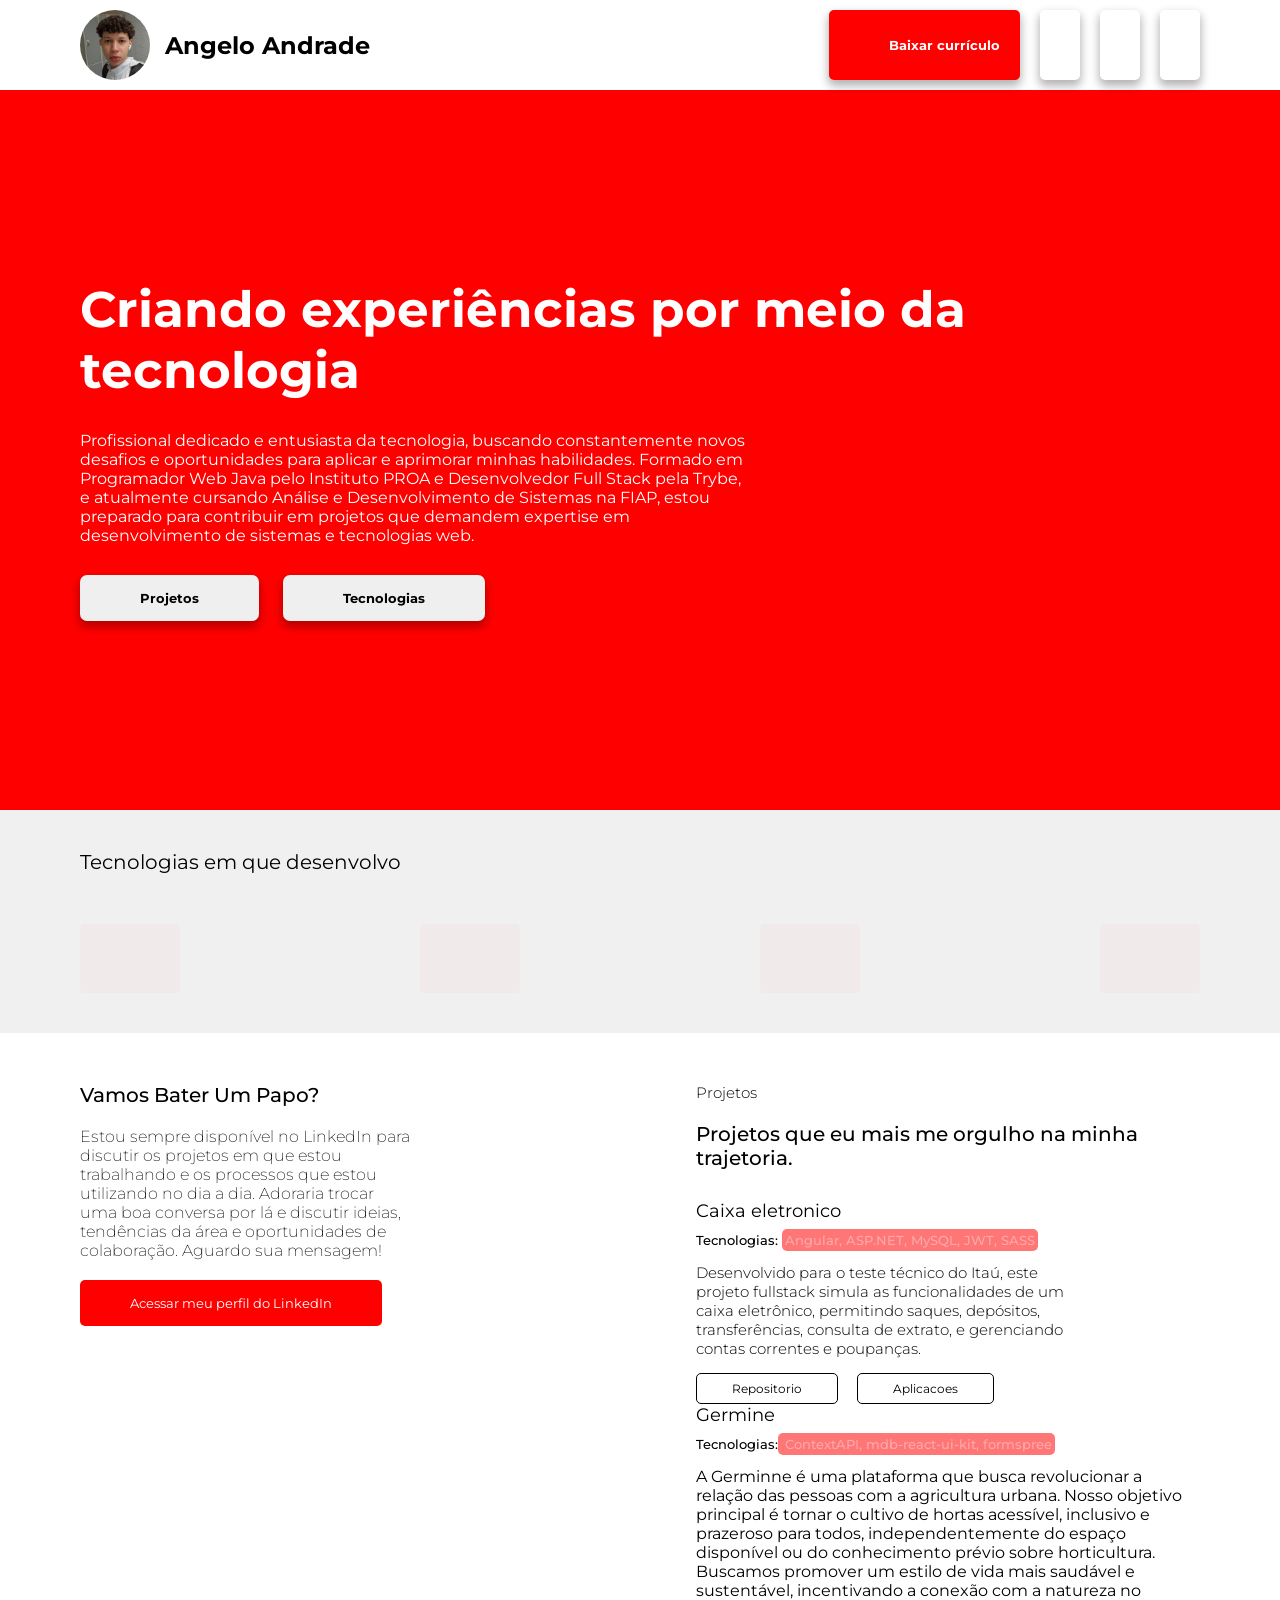
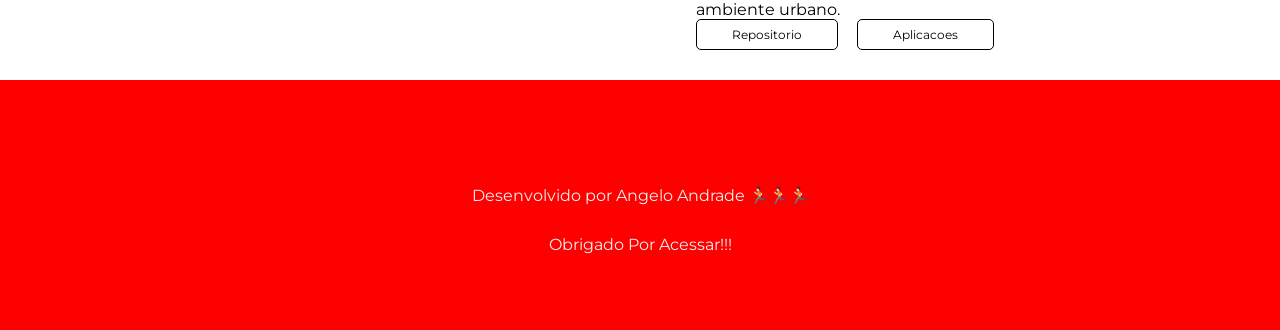
==== index.html @ 6af469f7 "Add files via upload" ====
<!DOCTYPE html>
<html lang="pt-br">
<head> 
  <meta charset="UTF-8">
  <meta name="viewport" content="width=device-width, initial-scale=1.0">
  <title>Angelo Portifolio</title>
  <link rel="shortcut icon" href="https://img.icons8.com/?size=100&id=38864&format=png&color=000000" type="">
  <style>
@import url('https://fonts.googleapis.com/css2?family=Montserrat:ital,wght@0,100..900;1,100..900&display=swap');
</style>
  <link rel="stylesheet" href="./style.css">
</head>

<body>
  <header>
    <div class="caixa-foto-nome">
      <img id="minha-foto" src="img.jpeg" alt="Foto de uma pessoa com fones e blusa branca">
      <h2>Angelo Andrade</h2>
    </div>

    <div class="caixa-botoes-header">
      <button id="botao-curriculo"><img src="https://img.icons8.com/?size=100&id=1395&format=png&color=000000" alt="">Baixar
        currículo</button>
      <button><img src="https://img.icons8.com/?size=100&id=16712&format=png&color=000000" alt=""></button>
      <button><img src="https://img.icons8.com/?size=100&id=447&format=png&color=000000" alt=""></button>
      <button><img src="https://img.icons8.com/?size=100&id=12598&format=png&color=000000" alt=""></button>
    </div>
  </header>

  <main>
    <section class="espacamento" id="banner">
      <h1>Criando experiências por meio da <br> tecnologia</h1>
      <p>Profissional dedicado e entusiasta da tecnologia, buscando constantemente novos desafios e oportunidades para aplicar e aprimorar minhas habilidades. Formado em Programador Web Java pelo Instituto PROA e Desenvolvedor Full Stack pela Trybe, e atualmente cursando Análise e Desenvolvimento de Sistemas na FIAP, estou preparado para contribuir em projetos que demandem expertise em desenvolvimento de sistemas e tecnologias web.</p>
      <div>

        <button>Projetos</button>
        <button>Tecnologias</button>

      </div>
    </section>

    <section class="espacamento" id="tecnologias">
      <h3>Tecnologias em que desenvolvo</h3>

      <div id="caixa-tecnologias">

        <div>
       <img src="https://img.icons8.com/?size=100&id=1043&format=png&color=000000" alt="">
       </div> 

       <div>
        <img src="https://img.icons8.com/?size=100&id=2572&format=png&color=000000" alt="">
       </div>

       <div>
        <img src="https://img.icons8.com/?size=100&id=eXVvv0ElyhQy&format=png&color=000000" alt="">
       </div>

       <div>
        <img src="https://img.icons8.com/?size=100&id=v551nqGeHhGn&format=png&color=000000" alt="">
       </div>

      </div>
    </section>



    <section class="espacamento" id="caixa-final">
      <div id="bater-papo">
        <h5>Vamos Bater Um Papo?</h5>
        <p>Estou sempre disponível no LinkedIn para discutir os projetos em que estou trabalhando e os processos que estou utilizando no dia a dia. Adoraria trocar uma boa conversa por lá e discutir ideias, tendências da área e oportunidades de colaboração. Aguardo sua mensagem!</p>
        <button>Acessar meu perfil do LinkedIn</button>
      </div>

      <div id="projetos">
        <h6>Projetos</h6>
        <h5>Projetos que eu mais me orgulho na minha trajetoria.</h5>

        <div class="card-projeto">
          <h6>Caixa eletronico</h6>
          <p class="texto-tecnologias">Tecnologias: <span>Angular, ASP.NET, MySQL, JWT, SASS</span></p>
          <p class="texto-descricao">Desenvolvido para o teste técnico do Itaú, este projeto fullstack simula as funcionalidades de um caixa eletrônico, permitindo saques, depósitos, transferências, consulta de extrato, e gerenciando contas correntes e poupanças.</p>

        <div>
          <button>Repositorio</button>
          <button>Aplicacoes</button>
        </div>

          <div>
          <h6>Germine</h6>
          <p class="texto-tecnologias">Tecnologias:<span> ContextAPI, mdb-react-ui-kit, formspree </span></p>
          <p>A Germinne é uma plataforma que busca revolucionar a relação das pessoas com a agricultura urbana. Nosso objetivo principal é tornar o cultivo de hortas acessível, inclusivo e prazeroso para todos, independentemente do espaço disponível ou do conhecimento prévio sobre horticultura. Buscamos promover um estilo de vida mais saudável e sustentável, incentivando a conexão com a natureza no ambiente urbano.</p>

        <div>
          <button>Repositorio</button>
          <button>Aplicacoes</button>
      </div>
    </section>
  </main>


  <footer>
    <img src="https://img.icons8.com/?size=100&id=99751&format=png&color=000000" alt="">

    <p>Desenvolvido por Angelo Andrade 🏃🏻🏃🏻🏃🏻</p>

    <p>Obrigado Por Acessar!!!</p>

  </footer>
</body>

</html>
---- style.css ----
* {
    padding: 0;
    margin: 0;
    font-family: "Montserrat", sans-serif;
}

/*-Comecando a estilizacao do header abaixo-*/
header {
    display: flex;
    justify-content: space-between;
    padding: 10px 80px;
}

#minha-foto {
    width: 70px;
    height: 70px;
    object-fit: cover;
    border-radius: 100%;
}

.caixa-foto-nome {
    display: flex;
    align-items: center;
    gap: 15px;
}

.caixa-botoes-header button img {
    width: 30px;
}

.caixa-botoes-header button {
    border: none;
    padding: 10px 20px;
    background-color: white;
    border-radius: 5px;
    -webkit-box-shadow: 0px 5px 10px 1px rgba(0,0,0,0.3); 
  box-shadow: 0px 5px 10px 1px rgba(0,0,0,0.3)
}

#botao-curriculo {
    background-color: red;
    color: white;
    font-weight: bold;
    display: flex;
    align-items: center;
    gap: 10px;
}

.caixa-botoes-header {
  display: flex;
  gap: 20px;
}

/*-Comecando o banner principal abaixo-*/
.espacamento {
    padding: 0px 80px;
}

#banner {
    /*-VH = View Height-*/
    height: 80vh;
    background-color: red;
    display: flex;
    flex-direction: column;
    justify-content: center;
    gap: 30px;
    color: white;
}

#banner h1 {
    font-size: 50px;
}

#banner p {
    width: 60%;
}


#banner button {
    border: none;
    padding: 15px 60px;
    border-radius: 7px;
    font-weight: bold;
    -webkit-box-shadow: 0px 5px 10px 1px rgba(0,0,0,0.3); 
    box-shadow: 0px 5px 10px 1px rgba(0,0,0,0.3);
    margin-right: 20px;
    transition: 0.3s ease;
}

#banner button:hover {
    cursor: pointer;
    transform: translateY(-5px) scale(1.05);
}

button:hover {
    cursor: pointer;
}

/*-iniciando o tecnologias abaixo-*/
#tecnologias {
    background-color: #F0F0F0;
    padding-top: 40px;
    padding-bottom: 40px;
}

#caixa-tecnologias {
    display: flex;
    justify-content: space-between;
}

#caixa-tecnologias div {
    background-color: rgb(240, 234, 234);
    padding: 25px 50px;
    border-radius: 5px;
}

#tecnologias h3 {
    margin-bottom: 50px;
    font-weight: normal;
    font-size: 20px;
}

/*-iniciando-o-caixa-final-abaixo-*/
#caixa-final {
    display: flex;
    margin-top: 50px;
    justify-content: space-between;
    margin-top: 50px;
}

#bater-papo {
    width: 35%;
}

#bater-papo  h5{
    font-size: 20px;
    font-weight: 500;
    margin-bottom: 20px;
}

#bater-papo p {
    width: 85%;
    font-weight: 200;
    margin-bottom: 20px;
}

#bater-papo button {
    border: none;
    background-color: red;
    padding: 15px 50px;
    border-radius: 5px;
    color: white;
}

#projetos > h6 {
    font-weight: 300;
    font-size: 15px;
    margin-bottom: 20px;
}

#projetos > h5 {
    font-size: 20px;
    font-weight: 500;
    margin-bottom: 30px;
}

#projetos {
    width: 45%;
}

.card-projeto h6 {
    font-size: 18px;
    font-weight: 400;
    margin-bottom: 10px;
}

.texto-tecnologias {
    font-weight: 500;
    font-size: 13px;
    margin-bottom: 15px;
}

.texto-tecnologias span {
    background-color: #ff000089;
    color: #fda9a9;
    padding: 3px;
    border-radius: 5px;
} 

.texto-descricao {
    font-size: 15px;
    font-weight: 300;
    margin-bottom: 15px;
    width: 75%;
}

.card-projeto button {
    border: none;
    padding: 7px 35px;
    border: 0.5px solid black;
    border-radius: 5px;
    background-color: transparent;
    margin-right: 15px;
    font-size: 12px;
}

.card-projeto {
    margin-bottom: 30px;
}

footer {
    height: 250px;
    background-color: #fd0000;
    display: flex;
    flex-direction: column;
    justify-content: center;
    align-items: center;
    gap: 30px;
    color: #F0F0F0;
}

footer img {
    width: 30px;
}
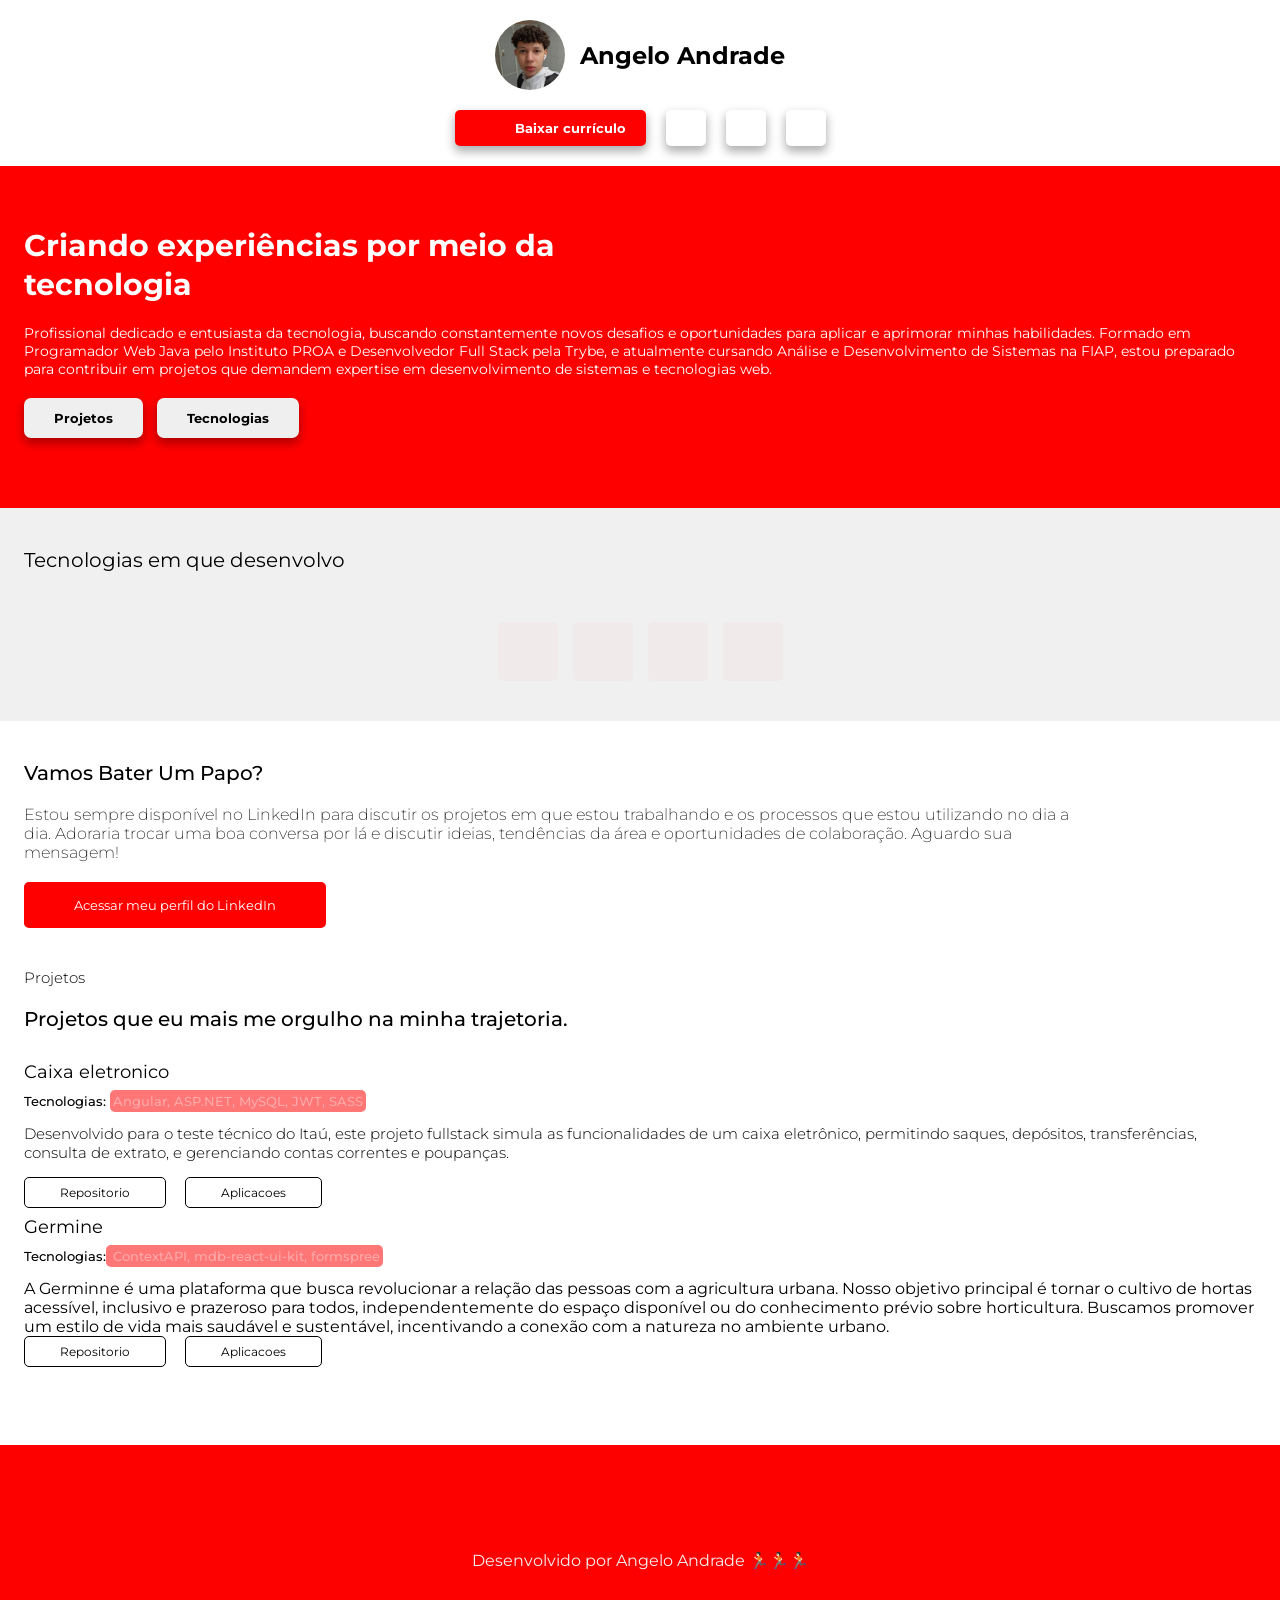
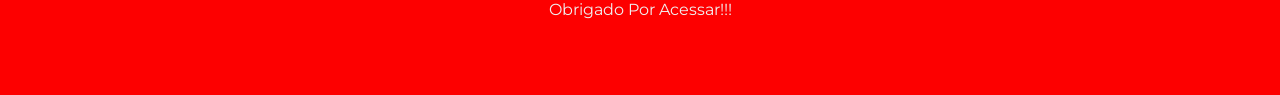
==== commit 5bdab689: "Add files via upload" ====
--- a/index.html
+++ b/index.html
@@ -18,12 +18,12 @@
       <h2>Angelo Andrade</h2>
     </div>
 
-    <div class="caixa-botoes-header">
-      <button id="botao-curriculo"><img src="https://img.icons8.com/?size=100&id=1395&format=png&color=000000" alt="">Baixar
+   <div class="caixa-botoes-header">
+      <button id="botao-curriculo"><img src="https://img.icons8.com/?size=100&id=1395&format=png&color=FFFFFF" alt="">Baixar
         currículo</button>
-      <button><img src="https://img.icons8.com/?size=100&id=16712&format=png&color=000000" alt=""></button>
-      <button><img src="https://img.icons8.com/?size=100&id=447&format=png&color=000000" alt=""></button>
-      <button><img src="https://img.icons8.com/?size=100&id=12598&format=png&color=000000" alt=""></button>
+      <button id="botao-zap"><a href="https://wa.me/5511965045727" target="_blank"><img src="https://img.icons8.com/?size=100&id=16712&format=png&color=000000" alt=""></a></button>
+      <button><a href="https://www.linkedin.com/in/vitormoutim/" target="_blank"><img src="https://img.icons8.com/?size=100&id=447&format=png&color=000000" alt=""></a></button>
+      <button><a href="https://github.com/moutim" target="_blank"><img src="https://img.icons8.com/?size=100&id=12598&format=png&color=000000" alt=""></a></button>
     </div>
   </header>
 
@@ -105,8 +105,8 @@
     <p>Desenvolvido por Angelo Andrade 🏃🏻🏃🏻🏃🏻</p>
 
     <p>Obrigado Por Acessar!!!</p>
-
   </footer>
+  <script src="./script.js"></script>
 </body>
 
 </html>
--- a/style.css
+++ b/style.css
@@ -221,4 +221,379 @@
 
 footer img {
     width: 30px;
+}
+
+/* ========================================
+   RESPONSIVIDADE PARA CELULAR E TABLETS
+   ======================================== */
+
+/* Para tablets (até 768px) */
+@media (max-width: 768px) {
+    /* HEADER */
+    header {
+        padding: 15px 30px;
+        flex-wrap: wrap;
+    }
+    
+    #minha-foto {
+        width: 50px;
+        height: 50px;
+    }
+    
+    .caixa-foto-nome h2 {
+        font-size: 16px;
+    }
+    
+    .caixa-botoes-header {
+        gap: 10px;
+        width: 100%;
+    }
+    
+    .caixa-botoes-header button {
+        padding: 8px 12px;
+        font-size: 11px;
+    }
+    
+    .caixa-botoes-header button img {
+        width: 20px;
+    }
+    
+    /* ESPAÇAMENTO */
+    .espacamento {
+        padding: 0px 30px;
+    }
+    
+    /* BANNER */
+    #banner {
+        height: auto;
+        padding: 30px 0;
+    }
+    
+    #banner h1 {
+        font-size: 28px;
+    }
+    
+    #banner p {
+        width: 100%;
+        font-size: 13px;
+    }
+    
+    #banner button {
+        padding: 12px 30px;
+        margin-right: 10px;
+        margin-bottom: 10px;
+        font-size: 13px;
+    }
+    
+    /* TECNOLOGIAS */
+    #caixa-tecnologias {
+        flex-wrap: wrap;
+        gap: 15px;
+        justify-content: flex-start;
+    }
+    
+    #caixa-tecnologias div {
+        flex: 1 1 calc(50% - 8px);
+        padding: 20px;
+    }
+    
+    #tecnologias h3 {
+        font-size: 18px;
+    }
+    
+    /* CAIXA FINAL */
+    #caixa-final {
+        flex-direction: column;
+        gap: 30px;
+    }
+    
+    #bater-papo {
+        width: 100%;
+    }
+    
+    #bater-papo p {
+        width: 100%;
+        font-size: 13px;
+    }
+    
+    #projetos {
+        width: 100%;
+    }
+    
+    .texto-descricao {
+        width: 100%;
+        font-size: 13px;
+    }
+    
+    .card-projeto h6 {
+        font-size: 16px;
+    }
+    
+    .card-projeto button {
+        padding: 6px 15px;
+        font-size: 10px;
+        margin-bottom: 5px;
+    }
+    
+    footer {
+        height: auto;
+        padding: 20px;
+    }
+    
+    footer p {
+        font-size: 12px;
+    }
+}
+
+/* Para celulares (até 480px) */
+@media (max-width: 480px) {
+    /* HEADER */
+    header {
+        padding: 12px 15px;
+        gap: 10px;
+    }
+    
+    .caixa-foto-nome {
+        width: 100%;
+        justify-content: space-between;
+    }
+    
+    .caixa-foto-nome h2 {
+        font-size: 14px;
+    }
+    
+    #minha-foto {
+        width: 45px;
+        height: 45px;
+    }
+    
+    .caixa-botoes-header {
+        width: 100%;
+        gap: 6px;
+        flex-wrap: wrap;
+    }
+    
+    .caixa-botoes-header button {
+        padding: 6px 8px;
+        font-size: 9px;
+        flex: 1;
+    }
+    
+    #botao-curriculo {
+        flex: 1 1 100%;
+    }
+    
+    .caixa-botoes-header button img {
+        width: 14px;
+    }
+    
+    /* ESPAÇAMENTO */
+    .espacamento {
+        padding: 0px 15px;
+    }
+    
+    /* BANNER */
+    #banner {
+        height: auto;
+        padding: 20px 0;
+        gap: 20px;
+    }
+    
+    #banner h1 {
+        font-size: 20px;
+        line-height: 1.3;
+    }
+    
+    #banner p {
+        width: 100%;
+        font-size: 11px;
+        line-height: 1.5;
+    }
+    
+    #banner > div {
+        display: flex;
+        flex-direction: column;
+    }
+    
+    #banner button {
+        width: 100%;
+        padding: 12px 15px;
+        margin-right: 0;
+        margin-bottom: 8px;
+        font-size: 12px;
+    }
+    
+    /* TECNOLOGIAS */
+    #tecnologias {
+        padding-top: 25px;
+        padding-bottom: 25px;
+    }
+    
+    #caixa-tecnologias {
+        flex-direction: column;
+        gap: 10px;
+    }
+    
+    #caixa-tecnologias div {
+        flex: 1;
+        padding: 15px;
+    }
+    
+    #caixa-tecnologias img {
+        width: 60px;
+    }
+    
+    #tecnologias h3 {
+        font-size: 16px;
+        margin-bottom: 20px;
+    }
+    
+    /* CAIXA FINAL */
+    #caixa-final {
+        gap: 25px;
+    }
+    
+    #bater-papo h5 {
+        font-size: 16px;
+    }
+    
+    #bater-papo p {
+        width: 100%;
+        font-size: 11px;
+    }
+    
+    #bater-papo button {
+        width: 100%;
+        padding: 12px;
+        font-size: 12px;
+    }
+    
+    #projetos > h5 {
+        font-size: 16px;
+    }
+    
+    #projetos > h6 {
+        font-size: 12px;
+    }
+    
+    .card-projeto {
+        background-color: #f9f9f9;
+        padding: 12px;
+        border-radius: 5px;
+    }
+    
+    .card-projeto h6 {
+        font-size: 14px;
+    }
+    
+    .texto-tecnologias {
+        font-size: 11px;
+    }
+    
+    .texto-descricao {
+        width: 100%;
+        font-size: 11px;
+        line-height: 1.5;
+    }
+    
+    .card-projeto button {
+        padding: 6px 10px;
+        font-size: 9px;
+        margin-right: 5px;
+        margin-bottom: 5px;
+    }
+    
+    footer {
+        height: auto;
+        padding: 15px;
+        gap: 15px;
+    }
+    
+    footer img {
+        width: 20px;
+    }
+    
+    footer p {
+        font-size: 10px;
+        margin: 0;
+    }
+}
+
+  /* --- HEADER --- */
+  header {
+    flex-direction: column;
+    align-items: center;
+    gap: 20px;
+    padding: 20px 24px;
+  }
+
+  .caixa-botoes-header {
+    flex-wrap: wrap;
+    justify-content: center;
+  }
+
+  /* --- ESPAÇAMENTO GERAL --- */
+  .espacamento {
+    padding: 0px 24px;
+  }
+
+  /* --- BANNER PRINCIPAL --- */
+  #banner {
+    height: auto;
+    padding-top: 60px;
+    padding-bottom: 60px;
+    gap: 20px;
+  }
+
+  #banner h1 {
+    font-size: 30px;
+    line-height: 1.3;
+  }
+
+  #banner p {
+    width: 100%;
+    font-size: 14px;
+  }
+
+  #banner button {
+    padding: 12px 30px;
+    margin-right: 10px;
+    margin-bottom: 10px;
+  }
+
+  /* --- SEÇÃO DE TECNOLOGIAS --- */
+  #caixa-tecnologias {
+    flex-wrap: wrap;
+    justify-content: center;
+    gap: 15px;
+  }
+
+  #caixa-tecnologias div {
+    padding: 20px 30px;
+  }
+
+  /* --- SEÇÃO FINAL (bater papo + projetos) --- */
+  #caixa-final {
+    flex-direction: column;
+    gap: 40px;
+    margin-top: 40px;
+    margin-bottom: 40px;
+  }
+
+  #bater-papo {
+    width: 100%;
+  }
+
+  #projetos {
+    width: 100%;
+  }
+
+  /* --- CARDS DE PROJETO --- */
+  .texto-descricao {
+    width: 100%;
+  }
+
+  .card-projeto button {
+    margin-bottom: 8px;
+  }
 }
